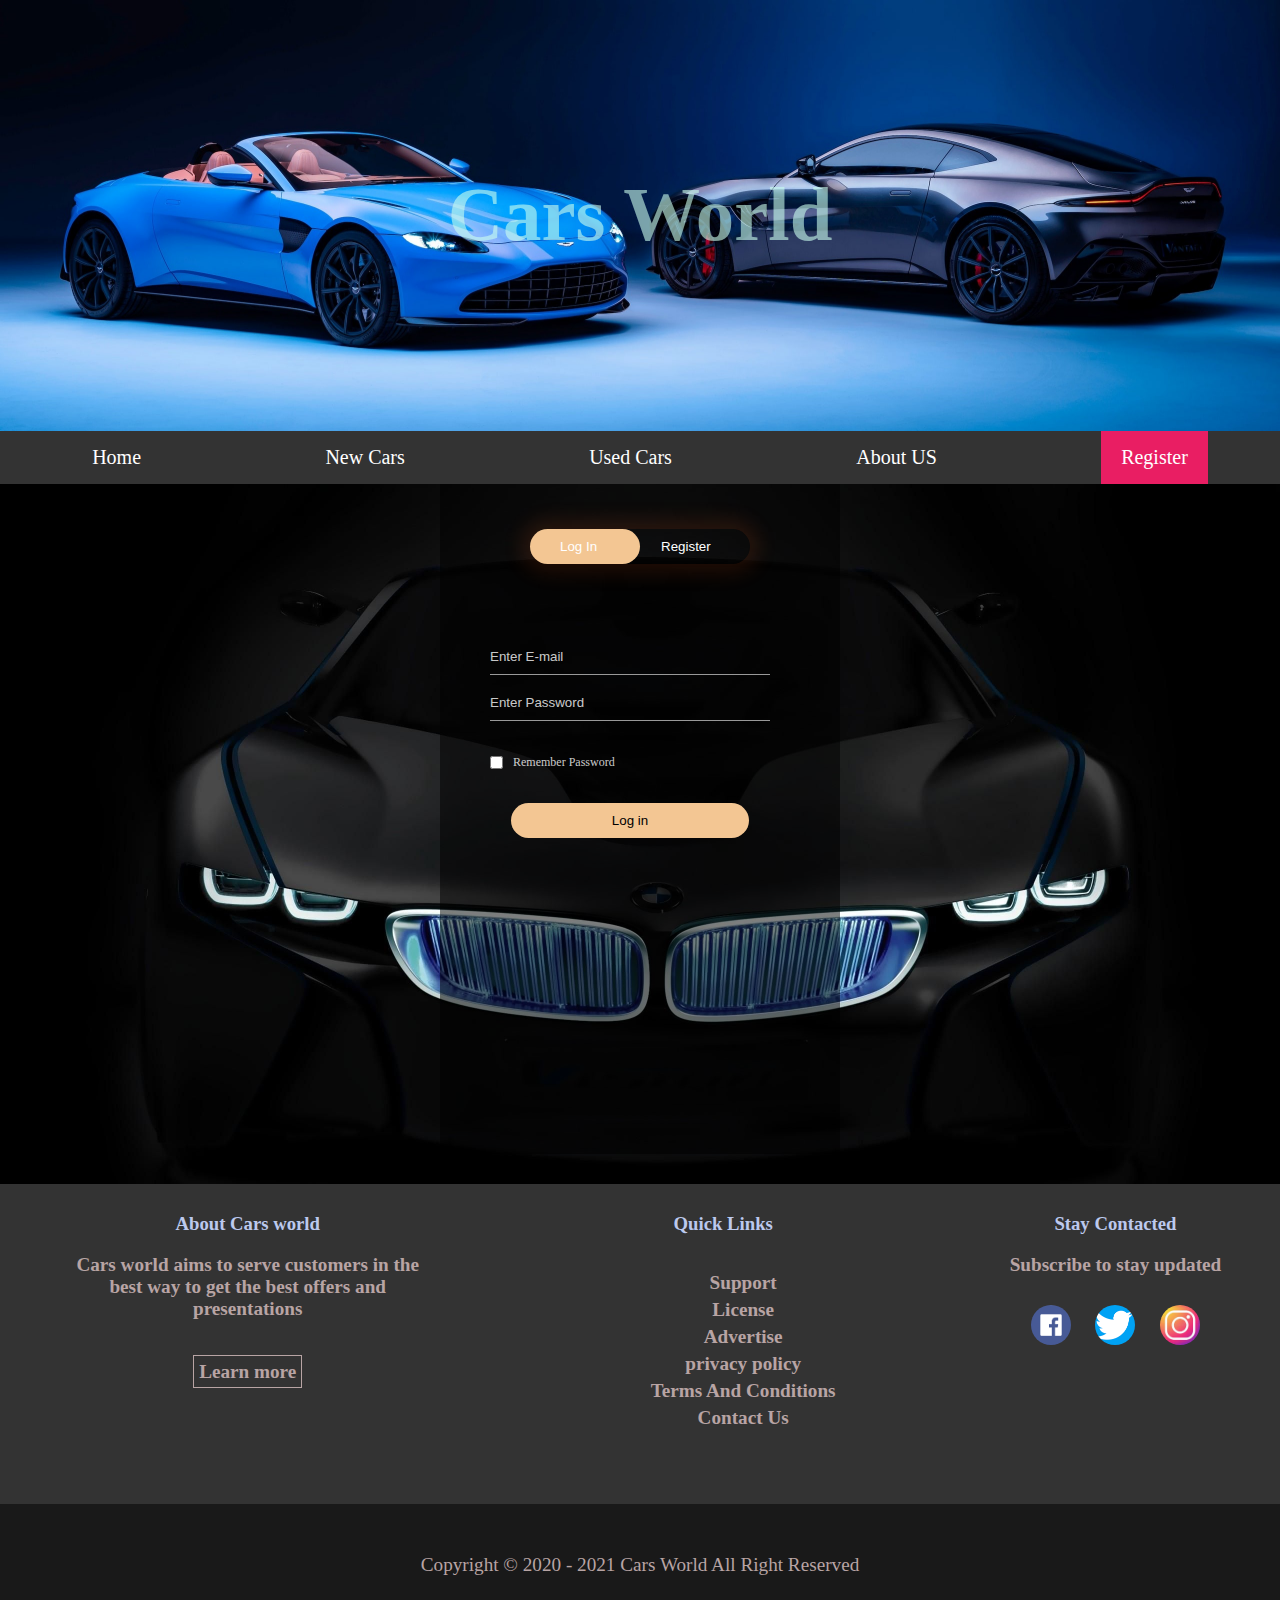
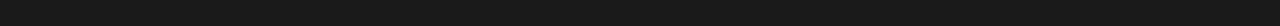
==== register.html @ a7f4b792 "Add files via upload" ====
<!DOCTYPE html>
<html lang="en">
<head>
    <meta  name="viewport" content="width=device-width, initial-scale=1.0">
    <title>Register</title>
    <link rel="stylesheet" href="register.css">
    
</head>
    
<body>
    
    <div class="header">
            <h1>Cars World</h1>
        </div>
    
    <div class="nav">
        <ul>
            <li><a href="index.html" >Home</a></li>
            <li><a href="newcars.html">New Cars</a></li>
            <li><a href="usedcars.html">Used Cars</a></li>
            <li><a href="aboutus.html">About US</a></li>
            <li><a href="register.html" style="background-color: #E91E63">Register</a></li>
        </ul>
    </div>
    
    
        
        <div id='login-form' class='login-page'>
            
            <div class="form-box">
                <div class='button-box'>
                    <div id='btn'></div>
                    <button type='button' onclick='login()' class='toggle-btn'>Log In</button>
                    <button type='button' onclick='register()' class='toggle-btn'>Register</button>
                </div>
                
                <form id="login" class="input-group-login" action="index.html" method="post">
                    <label for=""></label><input type="text" class='input-field' placeholder='Enter E-mail' required >
                    <input type="password" class='input-field' placeholder='Enter Password' required><br>
                    <input type="checkbox" class='check-box'><span>Remember Password</span>
                    <button type="submit" class='submit-btn'>Log in</button>
                </form>
                
                <form id="register" class="input-group-register" action="index.html" method="post" onsubmit="return validation()" >
                    <input type="text" class='input-field' placeholder='First Name' required>
                    <input type="text" class='input-field' placeholder='Last Name' required>
                    <input type='email' class='input-field' id="email" placeholder='Email' required>
                    <br><p id="em"></p>
                    <input type="text" class='input-field' placeholder='Address' required>
                    <input type='text' class='input-field' id="phone" placeholder='012-345-6789' required>
                    <br><p id="num"></p>
                    <input type='password' class='input-field' id="pass" placeholder='Enter Password'  required>
                    <br><p id="passText"></p>
                    <input type='password' class='input-field' id="pass2" placeholder='Confirm Password'  required>
                    <br><p id="pass2Text"></p>
                    <label for="gender">Gender </label><select name="gender" id="gender">
                        <option value="male">Male</option>
                        <option value="female">Female</option>
                    </select><br><br>
                    <input type='checkbox' class='check-box'>
                    <span>I agree to the <br><a href="">terms and conditions</a></span>
                    <button type='submit' class='submit-btn'>Register</button>
                </form>
            </div>
        </div>

    
    <div id="footer" >
        <div class="footcol1">
            <h3>About Cars world<h3>
            <p>Cars world aims to serve customers in the best way to get the best offers and presentations</p><br>
            <a href="# footer">Learn more</a>
        </div>
        <div class="footcol2">
                <h3>Quick Links<h3>
                <ul>
                    <li><a href="#footer">Support</a></li>
                    <li><a href="#footer">License</a></li>
                    <li><a href="#footer">Advertise</a></li>
                    <li><a href="#footer">privacy policy</a></li>
                    <li><a href="#footer">Terms And Conditions</a></li>
                    <li><a href="#footer">Contact Us</a></li>
                </ul>
        </div>

        <div id="footcol3">
                <h3>Stay Contacted<h3>
                <p>Subscribe to stay updated</p>
                <a href="#footer"> <img src="facebookLogo.png" width="40" height="40" style="margin:10px; border-radius:50%;" ></a>
                <a href="#footer"><img src="twitterLogo.png" width="40" height="40" style="margin:10px; border-radius:50%;"></a>
                <a href="#footer"><img src="instagramLogo.jpg" width="40" height="40" style="margin:10px; border-radius:50%;"></a>
        </div>
        
    </div>
    <div class="lastSection">
        <div> Copyright &copy; 2020 - 2021  Cars World All Right Reserved</div>
    </div>
    
    
    
    

	
</body>
    
    
    <script>
        var x=document.getElementById('login');
		var y=document.getElementById('register');
		var z=document.getElementById('btn');
		function register()
		{
			x.style.left='-400px';
			y.style.left='50px';
			z.style.left='110px';
		}
		function login()
		{
			x.style.left='50px';
			y.style.left='450px';
			z.style.left='0px';
		}
	</script>
    
    
    
    <script>
        
        function validation(){
            var pass = document.getElementById("pass");
            var pass2 = document.getElementById("pass2");
            var passText = document.getElementById("passText");
            var pass2Text = document.getElementById("pass2Text");
            var phone = document.getElementById("phone");
            var email = document.getElementById("email");
            var lowercase = "abcdefghijklmnopqrstuvwxyz";
            var uppercase = "ABCDEFGHIJKLMNOPQRSTUVWXYZ";
            var i,j;
            var checkUpper = false;
            var charCounter = 0;
            
            em.style.display = "block";

            if (!email.value.match(/^[a-zA-Z0-9]+\@[a-zA-Z]+\.[a-zA-Z]+$/)){
                document.getElementById("em").innerHTML="please write correct email";
                   return false;
            }
            em.style.display = "none"; 

            num.style.display = "block";

            if (!phone.value.match(/^[0-9]{3}-[0-9]{3}-[0-9]{4}$/)){
                document.getElementById("num").innerHTML="please write the 'phone number' like this pattern ###-###-#### ";
                   return false;
            }
            num.style.display = "none";

            passText.style.display = "block";
            if(pass.value.search([' ']) != -1 ){
                document.getElementById("passText").innerHTML="please write password so that it does not contain a space ";
                   return false;
            }
                        
            for(j in uppercase){
                 
                if(  pass.value[0] == uppercase[j] ){
                   checkUpper = true;
                   break;
            }
            }
            if(checkUpper == false ){
                document.getElementById("passText").innerHTML="The password must start with uppercase character";
                   return false;
            }
            
            
            for(i in pass.value){
                for(j in lowercase){
                    if(pass.value[i] == lowercase[j] || pass.value[i] == uppercase[j]){
                        charCounter = charCounter+1;
                    }
                }
            }
            
            
            if(pass.value.search(/[0-9]/) == -1){
                document.getElementById("passText").innerHTML="The password must include 1 digit ";
                return false;
            }
           
            if(pass.value.search(/[!\@\#\$\%\^\&\*\(\)\_\-\+\=\{\}]/) == -1 ){
                document.getElementById("passText").innerHTML="The password must include 1 special character like @ , $ ,... ";
                return false;
            }
            
            if(charCounter != 8){
            document.getElementById("passText").innerHTML="the password must include 8 characters no more no less";
            return false;
            }

            passText.style.display = "none";

            pass2Text.style.display = "block";

            if(pass.value != pass2.value){
                document.getElementById("pass2Text").innerHTML="Your password don't match. Please try again";
                return false;
            }

            pass2Text.style.display = "none";

            alert("Welcome to the Cars world");
            
        }
    </script>
    
</html>
---- register.css ----
body{ 
    margin:0px; 
    font-family: "Lucida Fax";
}
.header{
    background: url('header.jpg') no-repeat ;
    background-size: cover;
    padding: 120px;
    text-align: center;
    color:rgba(204, 255, 238, 0.6);
    font-size:3vw;
}

.nav ul{
    list-style-type: none;
	padding: 0;
	margin: 0;
	display: flex;
    align-items: center;
    justify-content: space-around;
    background-color: rgba(0,0,0,0.8);
}

.nav a{
    display: block;
    text-decoration: none;
    color: white;
    padding: 15px 20px;
    font-size: 20px;
    transition: background 0.3s;
    text-align: center;
}

.nav a:hover{
    background: rgba(17,103,198,1);
}


  
.login-page{
	height: 700px;
	width: 100%;
	background: url(wallpaper3.jpg) no-repeat;
	background-size: cover;
	position: relative;
}
.form-box{
    width:380px;
	height:650px;
	position:relative;
	margin: auto;
	background:rgba(0,0,0,0.5);
	padding:10px;
    overflow: hidden;
}
.button-box{
	width:220px;
	margin:35px auto;
	position:relative;
	box-shadow: 0 0 20px 9px #ff61241f;
	border-radius: 30px;
}
.toggle-btn{
	padding:10px 30px;
	cursor:pointer;
	background:transparent;
	border:0;
	outline: none;
	position: relative;
    color:white;
}

#btn{
	top: 0;
	left:0;
	position: absolute;
	width: 110px;
	height: 100%;
	background: #F3C693;
	border-radius: 30px;
	transition: .5s;
}
.input-group-login{
	top: 150px;
	position:absolute;
	width:280px;
	transition:.5s;
}
.input-group-register{
    top: 120px;
	position:absolute;
	width:280px;
	transition:.5s;
}
.input-group-register a{
	color:#999;
}
.input-group-register p{
	display: none;
    font-size: 15px;
	color:white;
	border:.3px solid #d8bcf39a;
}
.input-group-register label{
	color:white;
}
.input-field{
	width: 100%;
	padding:10px 0;
	margin:5px 0;
	border-left:0;
	border-top:0;
	border-right:0;
	border-bottom: 1px solid #999;
	outline:none;
	background: transparent;
    
}
::-webkit-input-placeholder{
    color: rgba(255,255,255,0.8);
}

.submit-btn{
	width: 85%;
	padding: 10px 30px;
	cursor: pointer;
	display: block;
	margin: auto;
	background: #F3C693;
	border: 0;
	outline: none;
	border-radius: 30px;
}
.check-box
{
	margin: 30px 10px 34px 0;
}
span{
	color: rgba(255,255,255,0.8);
	font-size:12px;
	bottom:68px;
	position:absolute;
}
#login{
	left:50px;
}
#login input{
	color:white;
	font-size:15;
}
#register{
	left:450px;
}
#register input{
	color:white;
	font-size: 15;
}
#footer{
    background-color: rgba(0,0,0,0.8);
    padding: 10px;
    color: white;
    display: flex;
    height: 300px;
    justify-content: space-around;
    text-align: center;
}
#footer h3{
    color:rgb(188, 201, 238);
}
#footer p{
    font-size:1.5vw;
    color:rgb(184, 164, 164);
}
#footer .footcol1 ,.footcol2 , .footcol3 {
    flex-basis:30%;
}
#footer .footcol1 a{
    font-size:1.5vw;
    text-decoration: none;
    color:rgb(184, 164, 164);
    padding:5px;
    background:transparent;
    border:1px solid;
}
#footer .footcol2 ul{
    margin-top:0px;
    list-style-type:none;
}
#footer .footcol2 li{
    margin-bottom:5px;
}
#footer .footcol2{
    display:flex;
    flex-flow: column;
}
#footer .footcol2 a{
    font-size:1.5vw;
    margin-bottom:8px;
    text-decoration: none;
    color:rgb(184, 164, 164);

}
.lastSection div{
    background-color:rgba(0,0,0,0.9);
    text-align: center;
    font-size:1.5vw;
    color:rgb(184, 164, 164);
    padding:50px;
}


@media screen and (max-width:768px){
    .nav ul{
        display:block;
    }
    .header{
        padding: 70px;
        font-size:4vw;
    }
    .menu{
        background: linear-gradient(rgba(0, 0, 0, 0.5),rgb(255,255,255)), url('usedcars/menu2.jpg') no-repeat;
    }
    .nav a{
        font-size: 2vw;
    }
    .menu ul a{
        font-size:2vw;
    }
    
}
    
    
    
 @media screen and (max-width:600px){
	.nav ul{
		display:block;
	}
	.nav a{
		font-size: 4vw;
	}
	.menu{
		background: linear-gradient(rgba(0, 0, 0, 0.5),rgb(255,255,255)), url('usedcars/menu3.jpg') no-repeat;
	}
	.header{
		padding:30px;
	}
	.form-box{
		width:250px;
	}
	.input-field{
	width: 60%;
	}
	.submit-btn{
	width: 60%;
	padding: 10px 0px;
	margin: 0px;
	margin-left:10px;
}
.input-group-register p{
	width:60%;
}
	#footer{
		flex-flow: column;
		padding: 60px;
		height:580px;
	}
	#footer p{
		font-size:3vw;
	}
	#footer .footcol1 a{
		font-size:3vw;
	}
	#footer .footcol2 a {
		font-size:3vw;
	}
	.lastSection div{
		font-size: 2.5vw;;
	}
}
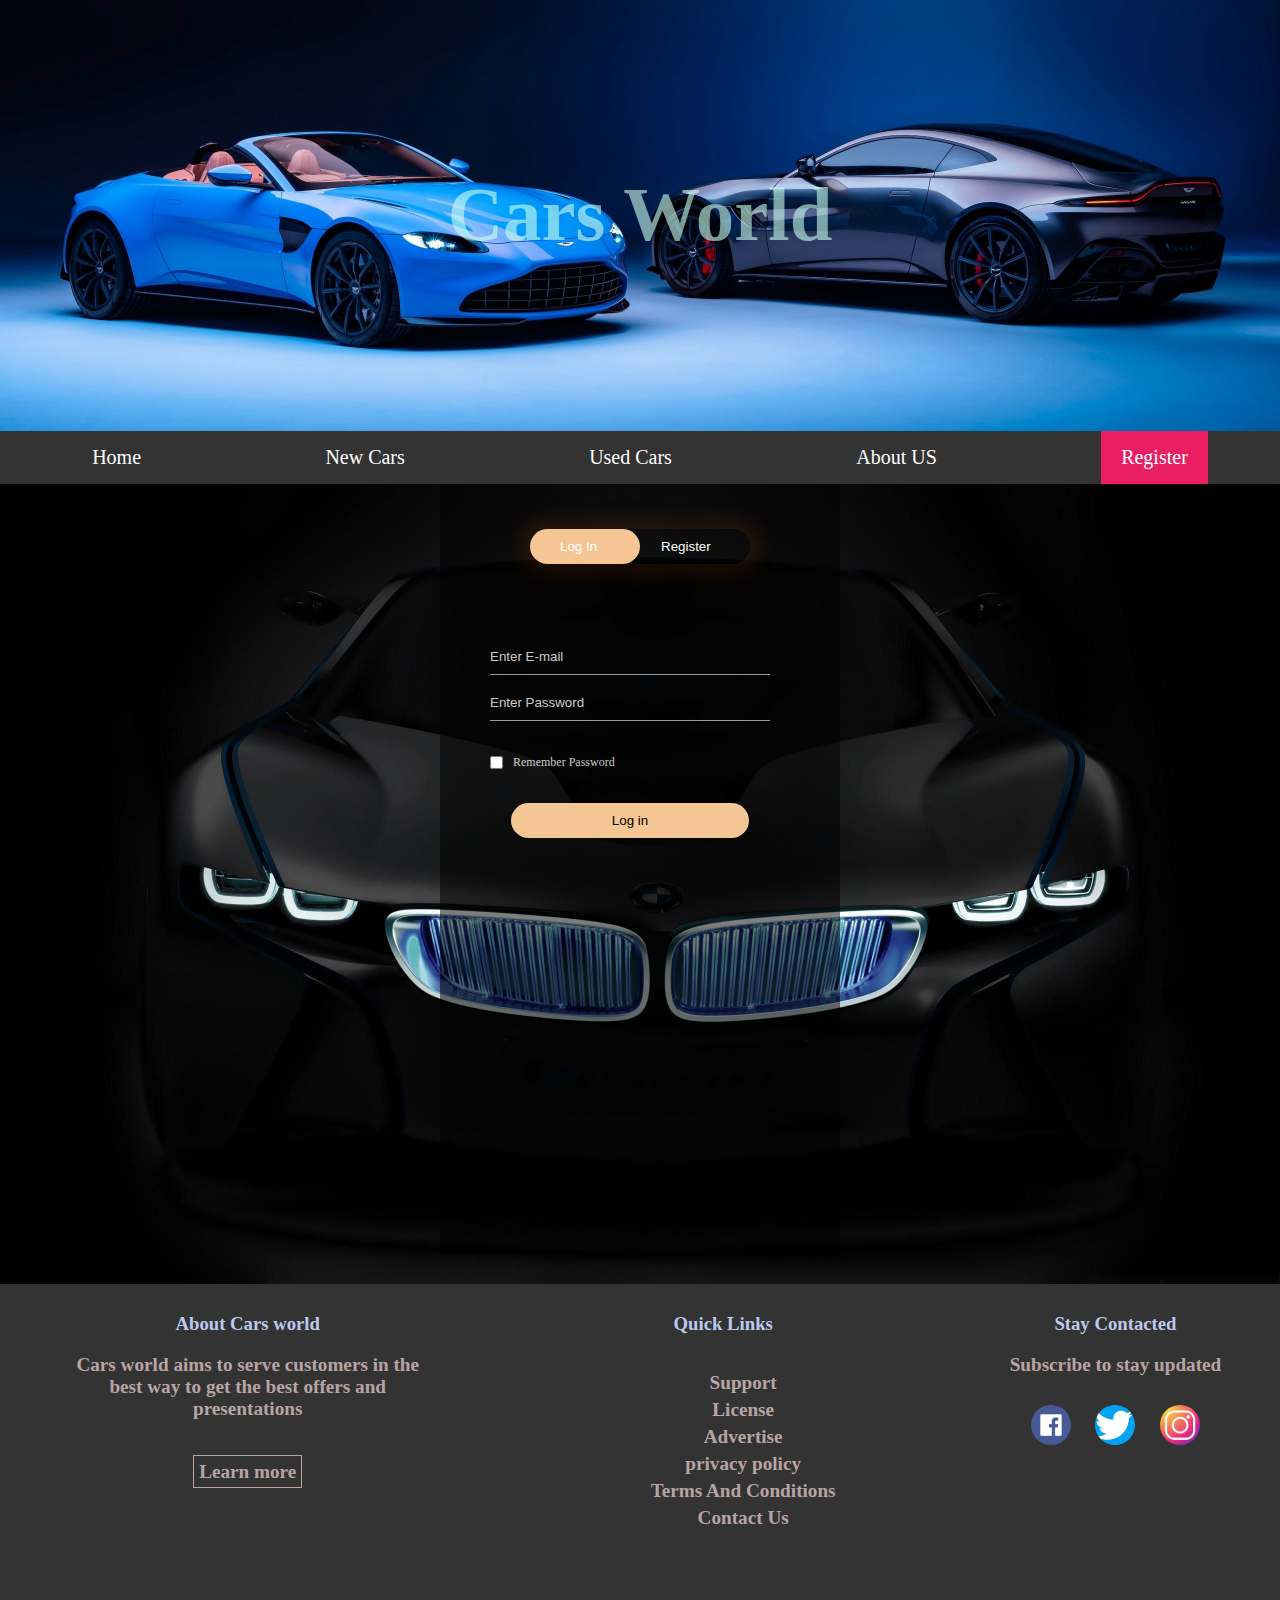
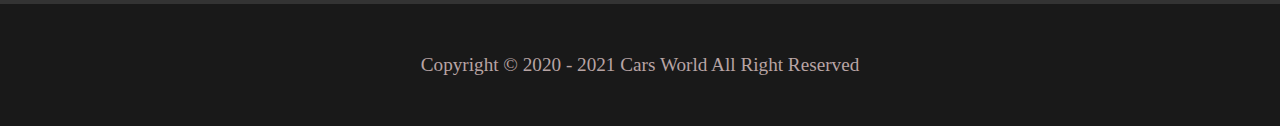
==== commit 1613353f: "Add files via upload" ====
--- a/register.html
+++ b/register.html
@@ -150,7 +150,7 @@
             num.style.display = "block";
 
             if (!phone.value.match(/^[0-9]{3}-[0-9]{3}-[0-9]{4}$/)){
-                document.getElementById("num").innerHTML="please write the 'phone number' like this pattern ###-###-#### ";
+                document.getElementById("num").innerHTML="please write the 'phone number' like this pattern<br>###-###-#### ";
                    return false;
             }
             num.style.display = "none";
--- a/register.css
+++ b/register.css
@@ -39,7 +39,7 @@
 
   
 .login-page{
-	height: 700px;
+	height: 800px;
 	width: 100%;
 	background: url(wallpaper3.jpg) no-repeat;
 	background-size: cover;
@@ -47,7 +47,7 @@
 }
 .form-box{
     width:380px;
-	height:650px;
+	height:750px;
 	position:relative;
 	margin: auto;
 	background:rgba(0,0,0,0.5);
